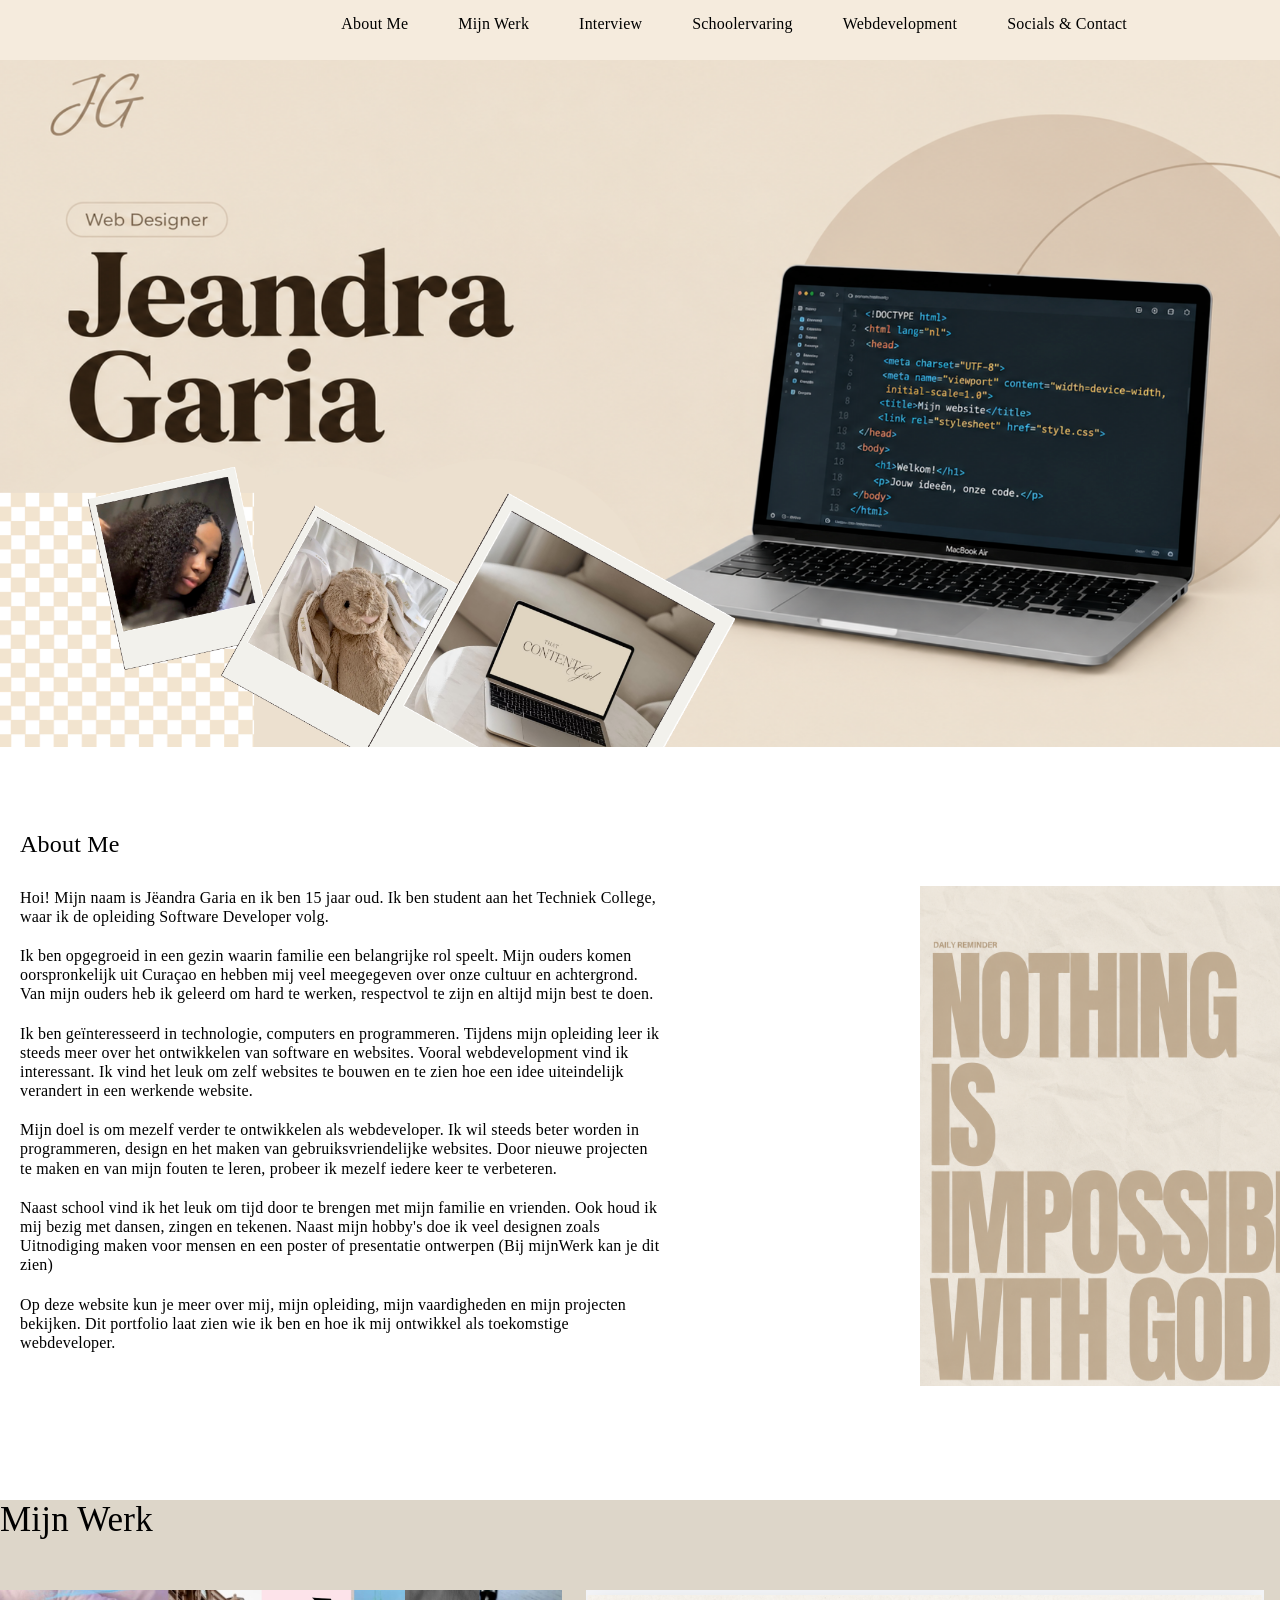
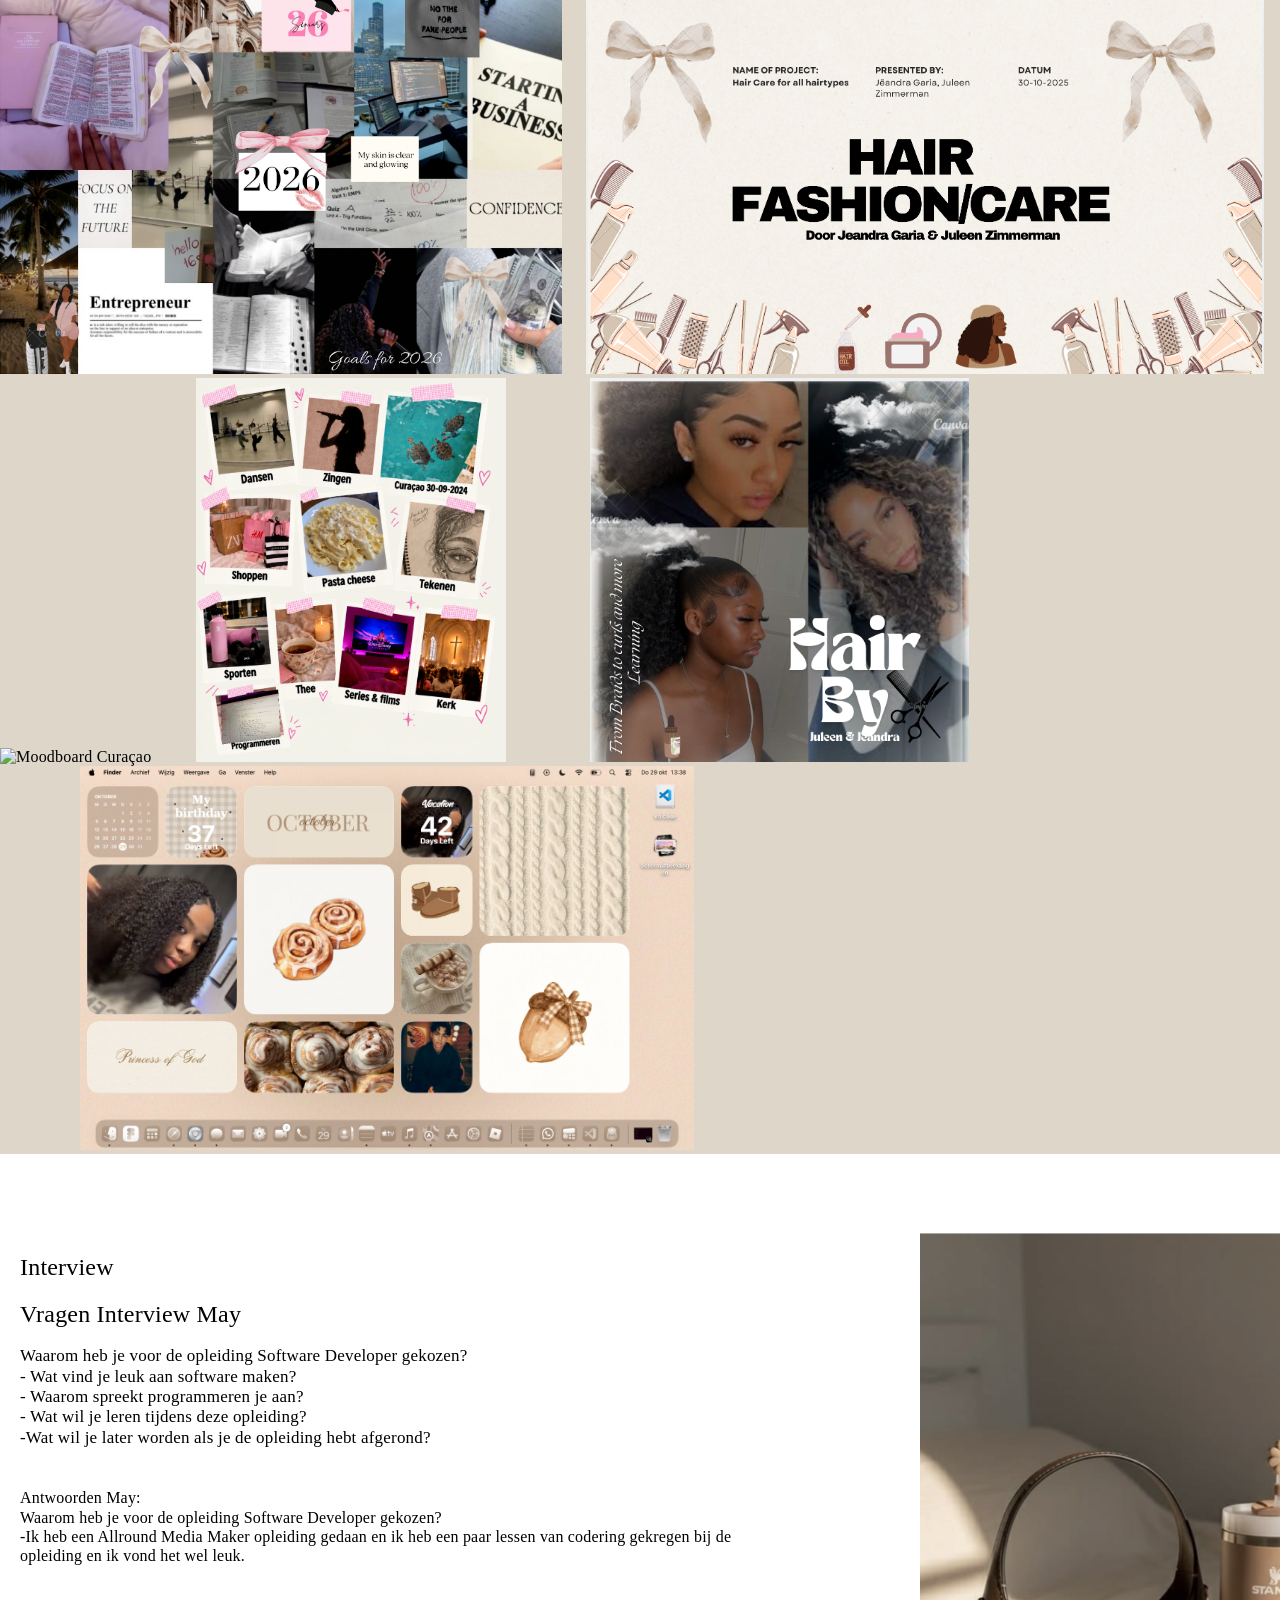
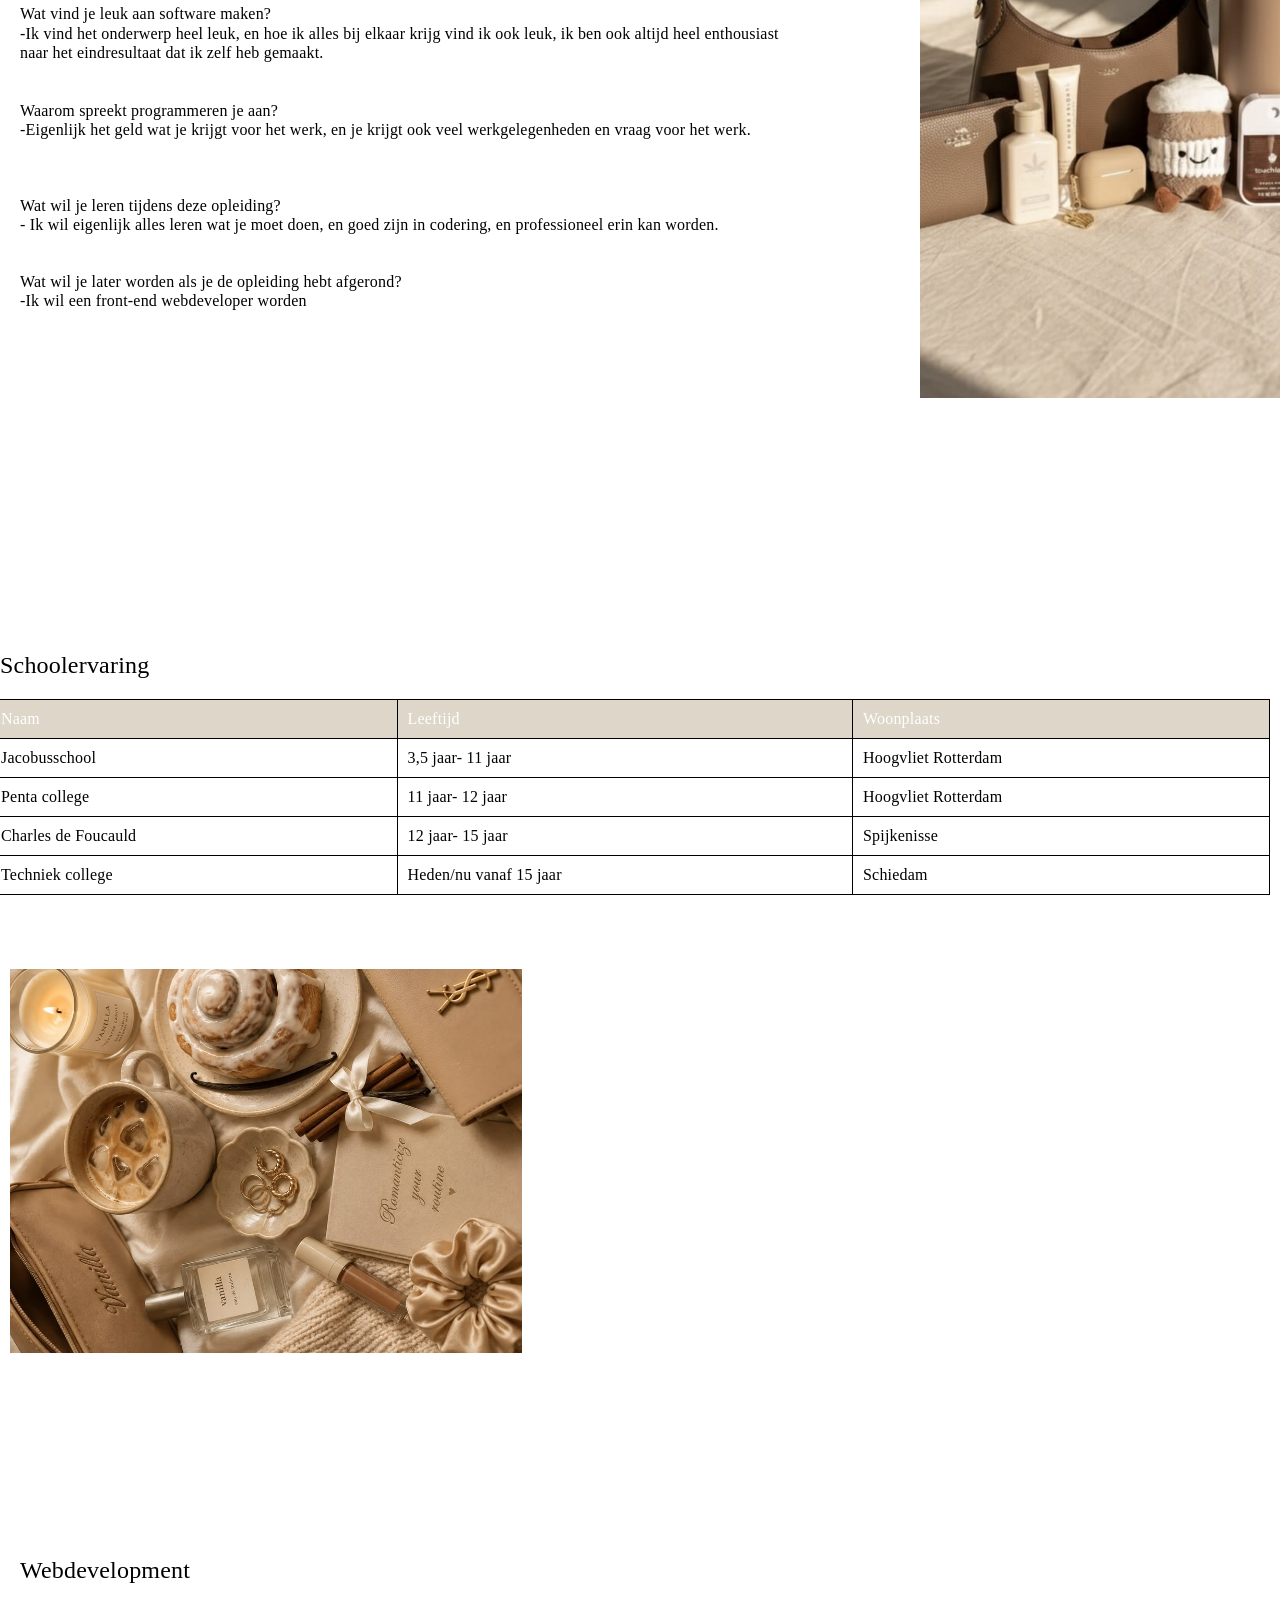
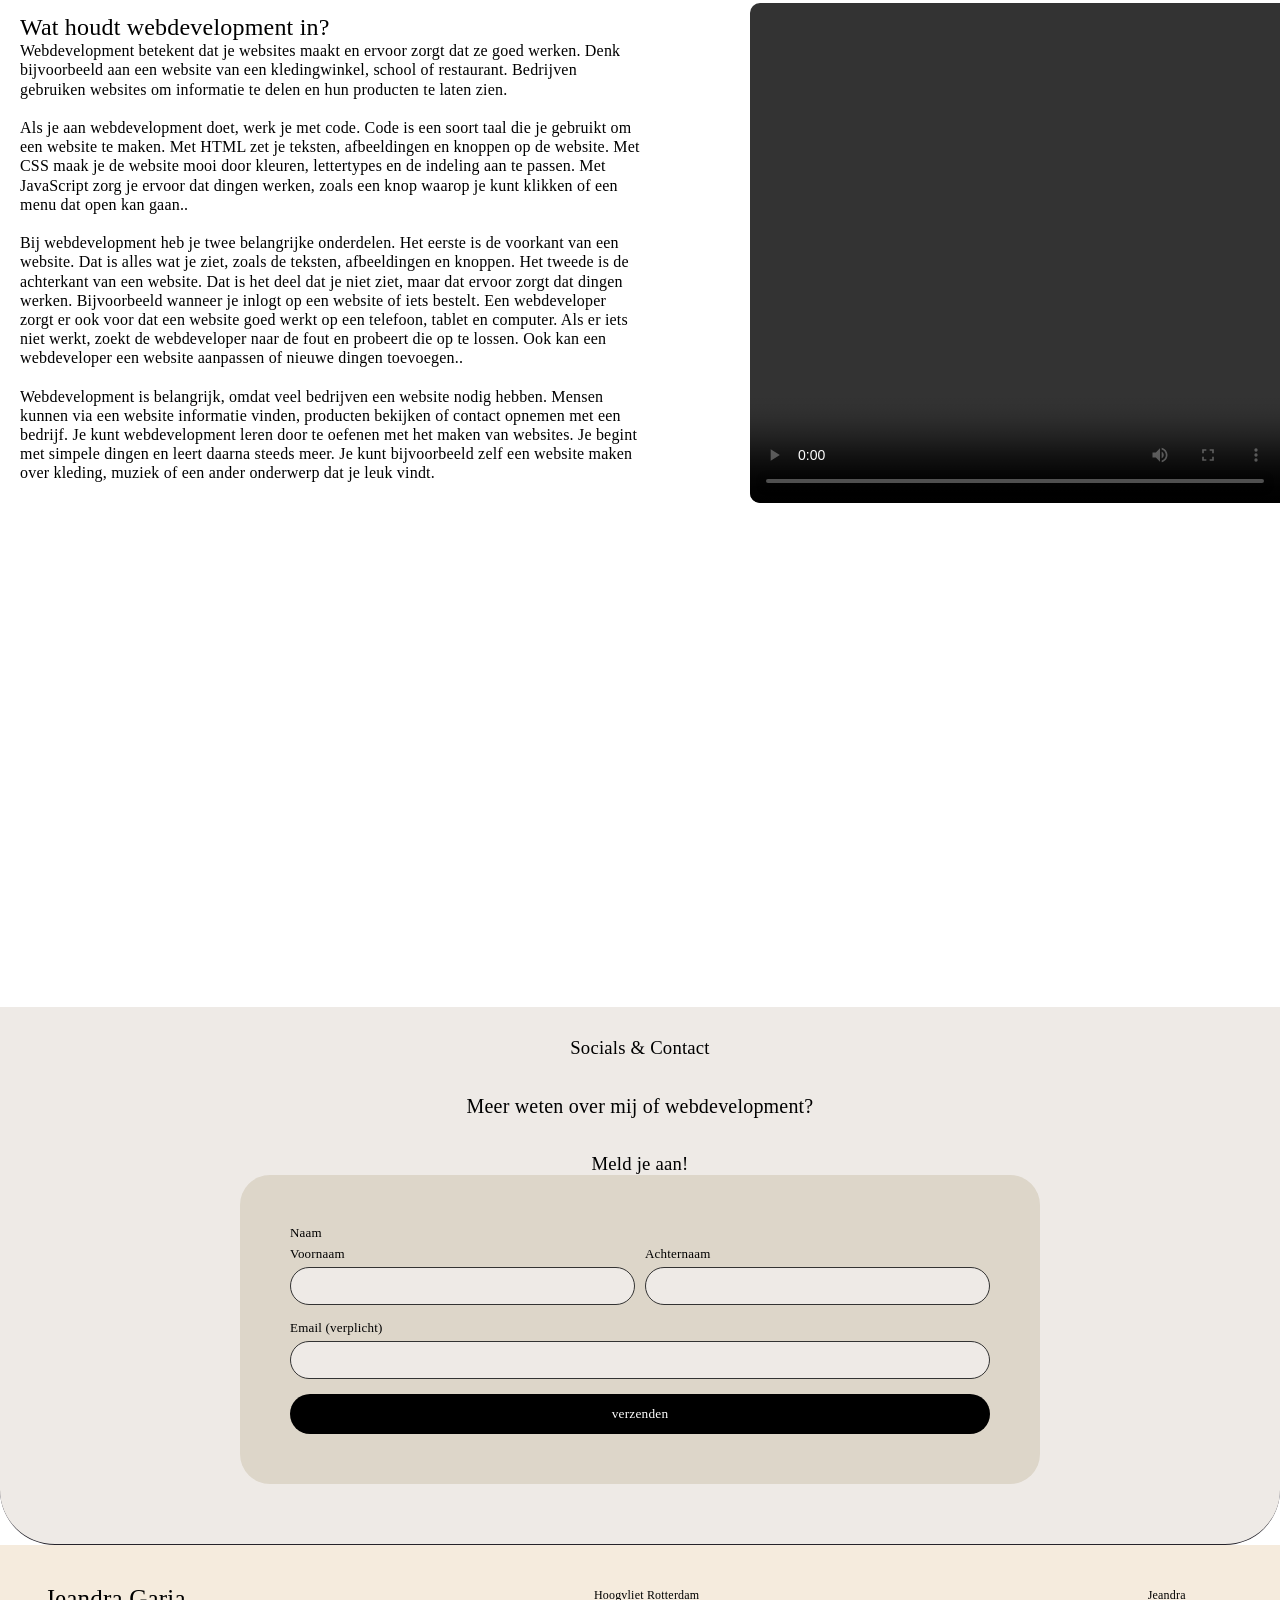
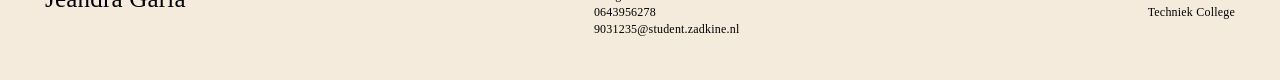
==== index.html @ 2fa886e7 "Initial commit" ====
<!DOCTYPE html>
<html lang="en">

<head>

    <meta charset="UTF-8">
    <meta name="viewport" content="width=device-width, initial-scale=1.0">
    <title>About Me</title>
    <link rel="stylesheet" href="style.css">
</head>


<body>
    <nav>
        <div class="menu">

            <ul>
                <li><a href="#aboutMe">About Me</a></li>
                <li><a href="#mijnWerk">Mijn Werk</a></li>
                <li><a href="#Interview">Interview</a></li>
                <li><a href="#Schoolervaring">Schoolervaring</a></li>
                <li><a href="#Webdevelopment">Webdevelopment</a></li>
                <li><a href="#Socials&Contact">Socials & Contact</a></li>
            </ul>
        </div>

        <a href="index.html">

        </a>
    </nav>




    <img class="headerFoto" src="images/headerFoto.png" Foto header ">

    <section class=" aboutMe" id="aboutMe">
    <h1> About Me</h1>
    <p class="aboutMeText">Hoi! Mijn naam is Jëandra Garia en ik ben 15 jaar oud. Ik ben student aan het Techniek
        College,
        waar ik de opleiding Software Developer volg. </p>
    <p>Ik ben opgegroeid in een gezin waarin familie een belangrijke rol speelt. Mijn ouders komen oorspronkelijk
        uit Curaçao en hebben mij veel meegegeven over onze cultuur en achtergrond. Van mijn ouders heb ik
        geleerd om hard te werken, respectvol te zijn en altijd mijn best te doen. </p>
    <p>Ik ben geïnteresseerd in technologie, computers en programmeren. Tijdens mijn opleiding leer ik steeds meer
        over het ontwikkelen van software en websites. Vooral webdevelopment vind ik interessant. Ik vind het leuk
        om zelf websites te bouwen en te zien hoe een idee uiteindelijk verandert in een werkende website.</p>
    <p>Mijn doel is om mezelf verder te ontwikkelen als webdeveloper. Ik wil steeds beter worden in programmeren,
        design en het maken van gebruiksvriendelijke websites. Door nieuwe projecten te maken en van mijn fouten te
        leren, probeer ik mezelf iedere keer te verbeteren.</p>
    <p> Naast school vind ik het leuk om tijd door te brengen met mijn familie en vrienden. Ook houd ik mij bezig
        met dansen, zingen en tekenen. Naast mijn hobby's doe ik veel designen zoals Uitnodiging maken voor mensen
        en een poster of presentatie ontwerpen (Bij mijnWerk kan je dit zien)</p>
    <p>Op deze website kun je meer over mij, mijn opleiding, mijn vaardigheden en mijn projecten bekijken. Dit
        portfolio laat zien wie ik ben en hoe ik mij ontwikkel als toekomstige webdeveloper.</p>


    <img class="AboutMeIMG" src="images/AboutMe.png" alt="Foto AboutMe">
    </section>



    <section class="mijnWerk" id="mijnWerk">
        <h1 class="werk">Mijn Werk</h1>

        <img class="moodboard" src="images/moodboard2026.png" alt="Moodboard">
        <img class="hair" src="images/hair.png" alt="Hair foto">
        <img class="cura" src="images/Cura.png" alt=" Moodboard Curaçao">
        <img class="Bday" src="images/Bday.png" alt=" Foto van taart idee ">
        <img class="brown" src="images/Brown.png" alt=" Foto van project">
        <img class="herfst" src="images/herfst.png" alt=" Foto van layout macbook">

    </section>






    </section>

    <section class=" Interview" id="Interview">
        <h1 class="interviewTitle"> Interview</h1>
        <p class="InterviewText">
        <h2>Vragen Interview May</h2>
        <br>
        <p class="vragenInter"> Waarom heb je voor de opleiding Software Developer gekozen?<br>
            - Wat vind je leuk aan software maken?<br>
            - Waarom spreekt programmeren je aan?<br>
            - Wat wil je leren tijdens deze opleiding?<br>
            -Wat wil je later worden als je de opleiding hebt afgerond?<br>
            <br>
        </p>
        <p> Antwoorden May:<br>
            Waarom heb je voor de opleiding Software Developer gekozen?<br>
            -Ik heb een Allround Media Maker opleiding gedaan en ik heb een paar lessen van codering gekregen bij de
            opleiding en ik vond het wel leuk.<br>
            <br>
        </p>
        <p>Wat vind je leuk aan software maken?<br>
            -Ik vind het onderwerp heel leuk, en hoe ik alles bij elkaar krijg vind ik ook leuk, ik ben ook altijd heel
            enthousiast naar het eindresultaat dat ik zelf heb gemaakt.<br>
            <br>
        </p>
        <p> Waarom spreekt programmeren je aan?<br>
            -Eigenlijk het geld wat je krijgt voor het werk, en je krijgt ook veel werkgelegenheden en vraag voor het
            werk.
        </p><br>
        <br>
        <p>Wat wil je leren tijdens deze opleiding?<br>
            - Ik wil eigenlijk alles leren wat je moet doen, en goed zijn in codering, en professioneel erin kan
            worden.<br>
        </p><br>
        <p> Wat wil je later worden als je de opleiding hebt afgerond?<br>
            -Ik wil een front-end webdeveloper worden<br>
        </p>
        <img class="interviewIMG" src="images/interviewIMG.png" alt="Foto voor Interview">
    </section>


    <section class="Schoolervaring" id="Schoolervaring">
        <h1 class="School2"> Schoolervaring</h1>
        <p class="schoolervaring">

        <table>
            <tr>
                <th>Naam</th>
                <th>Leeftijd</th>
                <th>Woonplaats</th>
            </tr>
            <tr>
                <td>Jacobusschool</td>
                <td>3,5 jaar- 11 jaar</td>
                <td>Hoogvliet Rotterdam</td>
            </tr>
            <tr>
                <td>Penta college</td>
                <td>11 jaar- 12 jaar</td>
                <td>Hoogvliet Rotterdam</td>
            </tr>
            <tr>
                <td>Charles de Foucauld</td>
                <td>12 jaar- 15 jaar</td>
                <td> Spijkenisse</td>
            </tr>
            <tr>
                <td>Techniek college</td>
                <td> Heden/nu vanaf 15 jaar</td>
                <td> Schiedam</td>
            </tr>

        </table>

        <img class="cinnamonIMG" src="images/cinnamon.jpg" alt="Foto voor Schoolervaring">
    </section>



    <section class="Webdevelopment" id="Webdevelopment">
        <h1 class="Web1"> Webdevelopment</h1>

        <h2 class="Web2">Wat houdt webdevelopment in?</h2>
        <p class="Webtext">Webdevelopment betekent dat je websites maakt en ervoor zorgt dat ze goed werken. Denk
            bijvoorbeeld aan een website
            van een kledingwinkel, school of restaurant. Bedrijven gebruiken websites om informatie te delen en hun
            producten te
            laten zien.
            <br>
            <br>
            Als je aan webdevelopment doet, werk je met code. Code is een soort taal die je gebruikt om een website te
            maken.
            Met HTML zet je teksten, afbeeldingen en knoppen op de website. Met CSS maak je de website mooi door
            kleuren,
            lettertypes en de indeling aan te passen. Met JavaScript zorg je ervoor dat dingen werken, zoals een knop
            waarop je
            kunt klikken of een menu dat open kan gaan..
             <br>
             <br>
            Bij webdevelopment heb je twee belangrijke onderdelen. Het eerste is de voorkant van een website. Dat is
            alles wat
            je ziet, zoals de teksten, afbeeldingen en knoppen. Het tweede is de achterkant van een website. Dat is het
            deel dat
            je niet ziet, maar dat ervoor zorgt dat dingen werken. Bijvoorbeeld wanneer je inlogt op een website of iets
            bestelt. Een webdeveloper zorgt er ook voor dat een website goed werkt op een telefoon, tablet en computer.
            Als er iets niet
            werkt, zoekt de webdeveloper naar de fout en probeert die op te lossen. Ook kan een webdeveloper een website
            aanpassen of nieuwe dingen toevoegen..
             <br>
              <br>
            Webdevelopment is belangrijk, omdat veel bedrijven een website nodig hebben. Mensen kunnen via een website
            informatie vinden, producten bekijken of contact opnemen met een bedrijf.
            Je kunt webdevelopment leren door te oefenen met het maken van websites. Je begint met simpele dingen en
            leert
            daarna steeds meer. Je kunt bijvoorbeeld zelf een website maken over kleding, muziek of een ander onderwerp
            dat je
            leuk vindt.</p>


        <video width="500" controls>
            <source src="uitlegVideo.mp4" type="video/mp4">
        </video>

        <section class="jeandra-newsletter">
     <section class="Socials & Contact" id="Socials&Contact"></section>
     <h1> Socials & Contact</h1>
     <br>
     <br>
    <h2>Meer weten over mij of webdevelopment?</h2>
    <h3> Meld je aan!</h3>


    <div class="jeandra-form-box">
        <form>
            <label>Naam</label>

            <div class="jeandra-name-inputs">
                <div>
                    <label>Voornaam</label>
                    <input type="text">
                </div>

                <div>
                    <label>Achternaam</label>
                    <input type="text">
                </div>
            </div>

            <label>Email (verplicht)</label>
            <input type="email" required>
            <button type="submit">verzenden</button>
        </form>
    </div>
</section>

<footer class="jeandra-footer">

    <div class="jeandra-logo">
        <h2>Jeandra Garia</h2>
    </div>

    <div class="jeandra-contact">
        <p>Hoogvliet Rotterdam</p>
        <p>0643956278</p>
        <p>9031235@student.zadkine.nl</p>
    </div>

    <div class="jeandra-info">
        <p>Jeandra</p>
        <p>Techniek College</p>
    </div>

</footer>
    </section>

  

        
</body>





</html>
---- style.css ----
* {
    margin: 0;
    padding: 0;
    box-sizing: border-box;
}

html {
    scroll-behavior: smooth;
    scroll-padding-top:60px;
    
}

@font-face {
    font-family: "Bookman";
    src: url("BookmanC-Demi.woff2") format("woff2");
}

* {
    font-family: "Bookman", serif;
    font-weight: normal;
    font-style: normal;
    letter-spacing: 0.2px;
}
nav {
    background-color: #F5EBDD;
    height:60px;
    position: sticky;
    top: 0;
}


.menu {
    width: 80vw;
    height: 50px;
    margin: 0 auto;
    padding-top: 15px;
    z-index: 9999;

}

nav ul {
    list-style: none;
    display: flex;
    justify-content: flex-end;
}


nav li {
    margin: 0 25px;
}

nav a {
    text-decoration: none;
    Color: black;
   
}

p {
    margin-bottom: 20px;
    line-height: 1.2;
}


.aboutMeText{
    margin-top: 30px;
}



.aboutMe {
    margin-top: 80px;
    margin-left: 20px;
    width: 50vw
   
}

.AboutMeIMG {
    width: 450px;
    height: 500px;
    margin-left: 900px;
    margin-top: -500px
    
}

.headerFoto {
    width: 100vw;
    height: auto;
    left: 0;
    

}

.mijnWerk {
    margin-top: 110px;
    background-color:#DDD6C9 ;
}

.werk{
    font-size:35px;


}
.moodboard{
    height: 30vw;
    margin-top: 50px;
}

.hair {
    height: 30vw;
    margin-top: 50px;
    margin-left: 20px;
}

.brown{
    height:30vw;
    margin-left: 80px;
}

 .Bday{
    height:30vw;
    margin-left: 40px;
}
.cura{
    height:30vw;
}

.herfst{
    height:30vw;
    margin-left: 80px;
}

.Interview{
    flex-direction:row;
    width: 60vw;
    margin-left: 20px;
}
.interviewTitle{
    margin-top:100px;
}

.vragenInter{
   font-size: 17px;
}

.interviewIMG{
    height:60vw;
    margin-left:900px;
   margin-top: -700px;
}


table {
  width: 100%;
  border-collapse: collapse;
  margin:10px;
  margin-left:-10px;
}

th, td {
  border: 1px solid black;
  padding: 10px;
  text-align: left;
}

th {
  background-color:#DDD6C9;
  color: white;
}

td {
  background-color: white;
}

.School2{
    margin-top:250px
}

.cinnamonIMG{
    height: 30vw;
    width: auto;
    margin-left: 10px;
    margin-top: 5vw
}

.Web1{
    margin-top: 200px;
    padding-left: 20px;

}

.Web2{
    margin-top: 30px;
    padding-left: 20px;
}

.Webtext{
    width: 50vw;
     padding-left: 20px;
}
video {
    width: 650px;
    height:500px;
    border-radius: 10px;
    margin-left:750px;
    transform: translateY(-500px);
}


.p{
    width: 50vw;
}


.jeandra-newsletter {
    background-color: #eeeae6;
    padding: 30px 45px 60px;
    text-align: center;
    border-radius: 0 0 55px 55px;
    border-bottom: 1px solid #25232b;
}

.jeandra-newsletter h2 {
    font-family: Georgia, serif;
    font-size: 20px;
    margin-bottom: 35px;
}

.jeandra-form-box {
    background-color: #DDD6C9;
    padding: 50px;
    border-radius: 30px;
    max-width: 800px;
    margin: auto;
    text-align: left;
}

.jeandra-form-box label {
    display: block;
    font-size: 13px;
    margin-bottom: 5px;
}

.jeandra-name-inputs {
    display: flex;
    gap: 10px;
}

.jeandra-name-inputs div {
    flex: 1;
}

.jeandra-form-box input {
    width: 100%;
    box-sizing: border-box;
    padding: 10px;
    border: 1px solid #333;
    border-radius: 25px;
    background-color: #eeeae6;
    margin-bottom: 15px;
}

.jeandra-form-box button {
    width: 100%;
    padding: 12px;
    border: none;
    border-radius: 25px;
    background-color: black;
    color: white;
    cursor: pointer;
}

.jeandra-footer {
    background-color: #F5EBDD;
    padding: 40px 45px;
    min-height: 120px;
    display: flex;
    justify-content: space-between;
    align-items: flex-start;
    gap: 30px;
}

.jeandra-logo h2 {
    font-family: Georgia, serif;
    font-size: 25px;
    margin: 0;
}

.jeandra-contact p,
.jeandra-info p {
    font-size: 12px;
    margin: 3px 0;
}

@media (max-width: 600px) {
    .jeandra-footer {
        flex-direction: column;
        gap: 20px;
    }

    .jeandra-newsletter {
        padding: 25px 15px 40px;
    }

    .jeandra-form-box {
        padding: 25px;
    }

    .jeandra-name-inputs {
        flex-direction: column;
        gap: 0;
    }
}
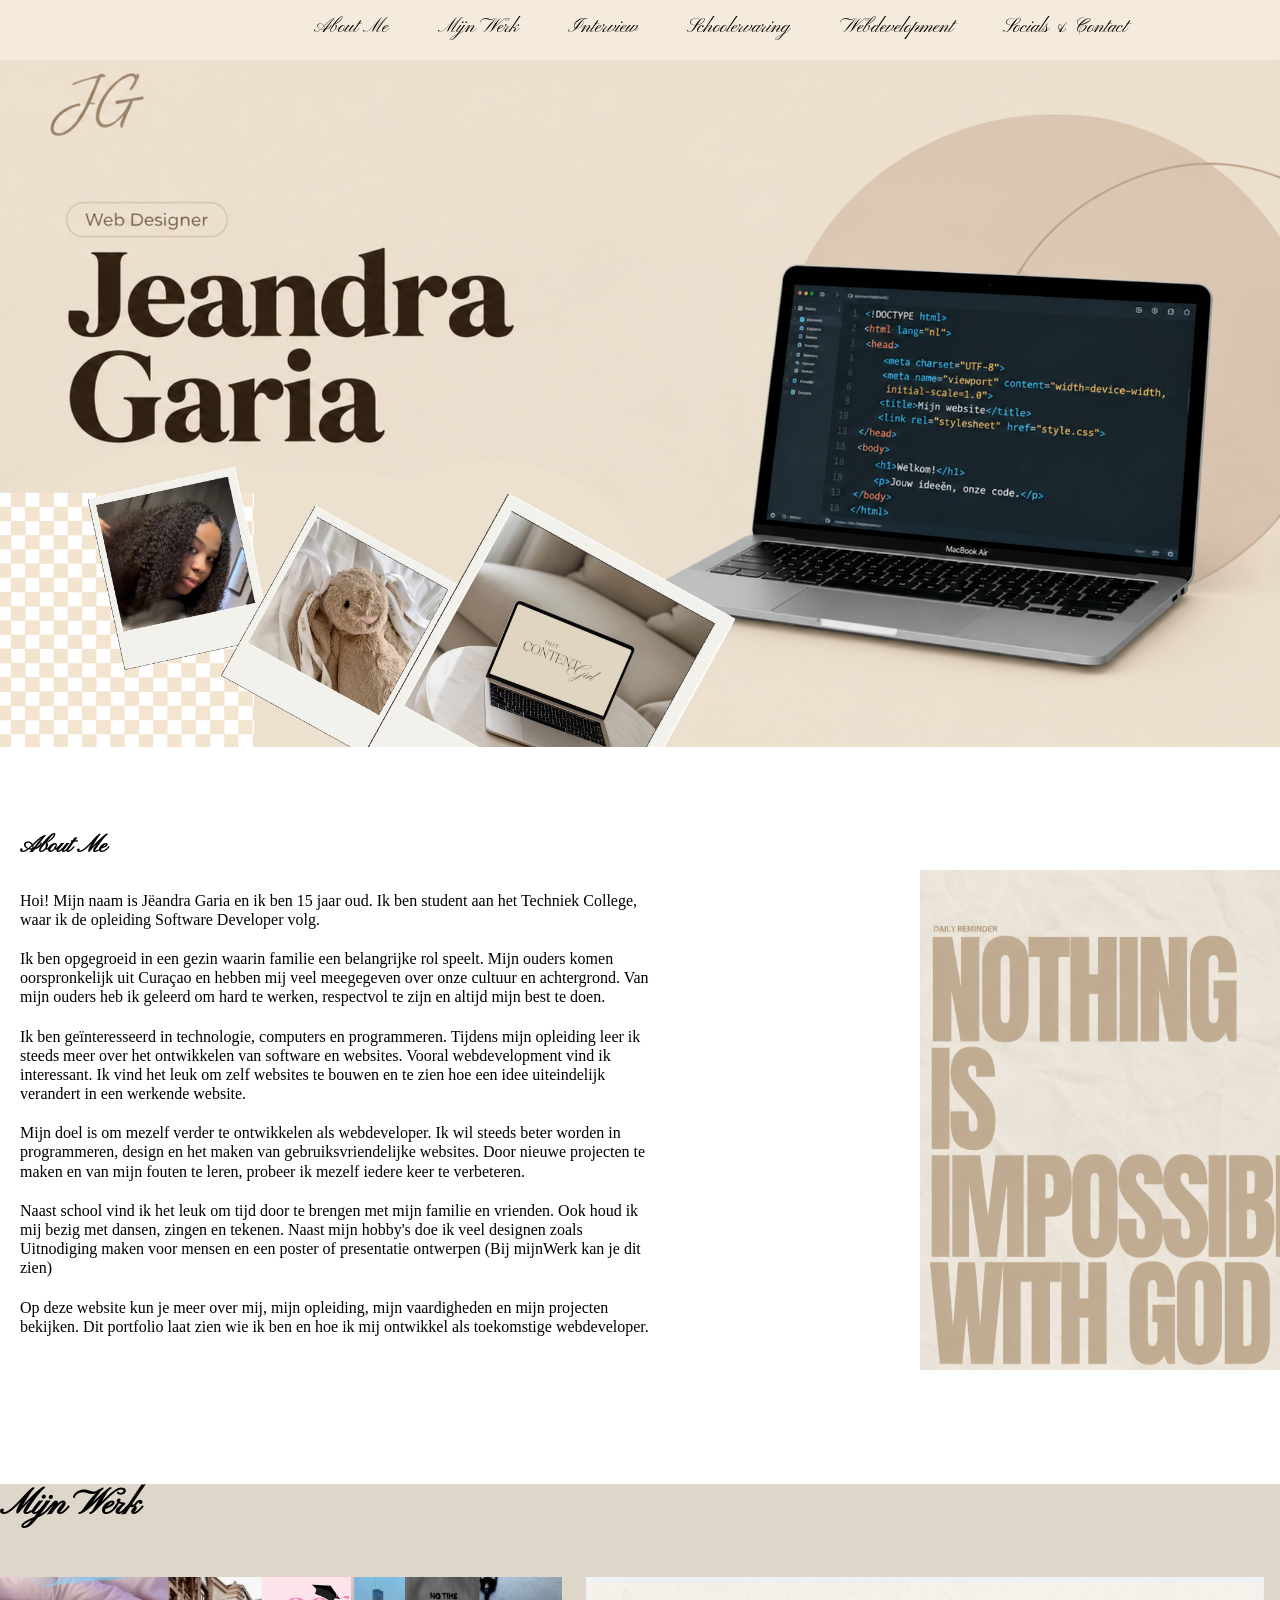
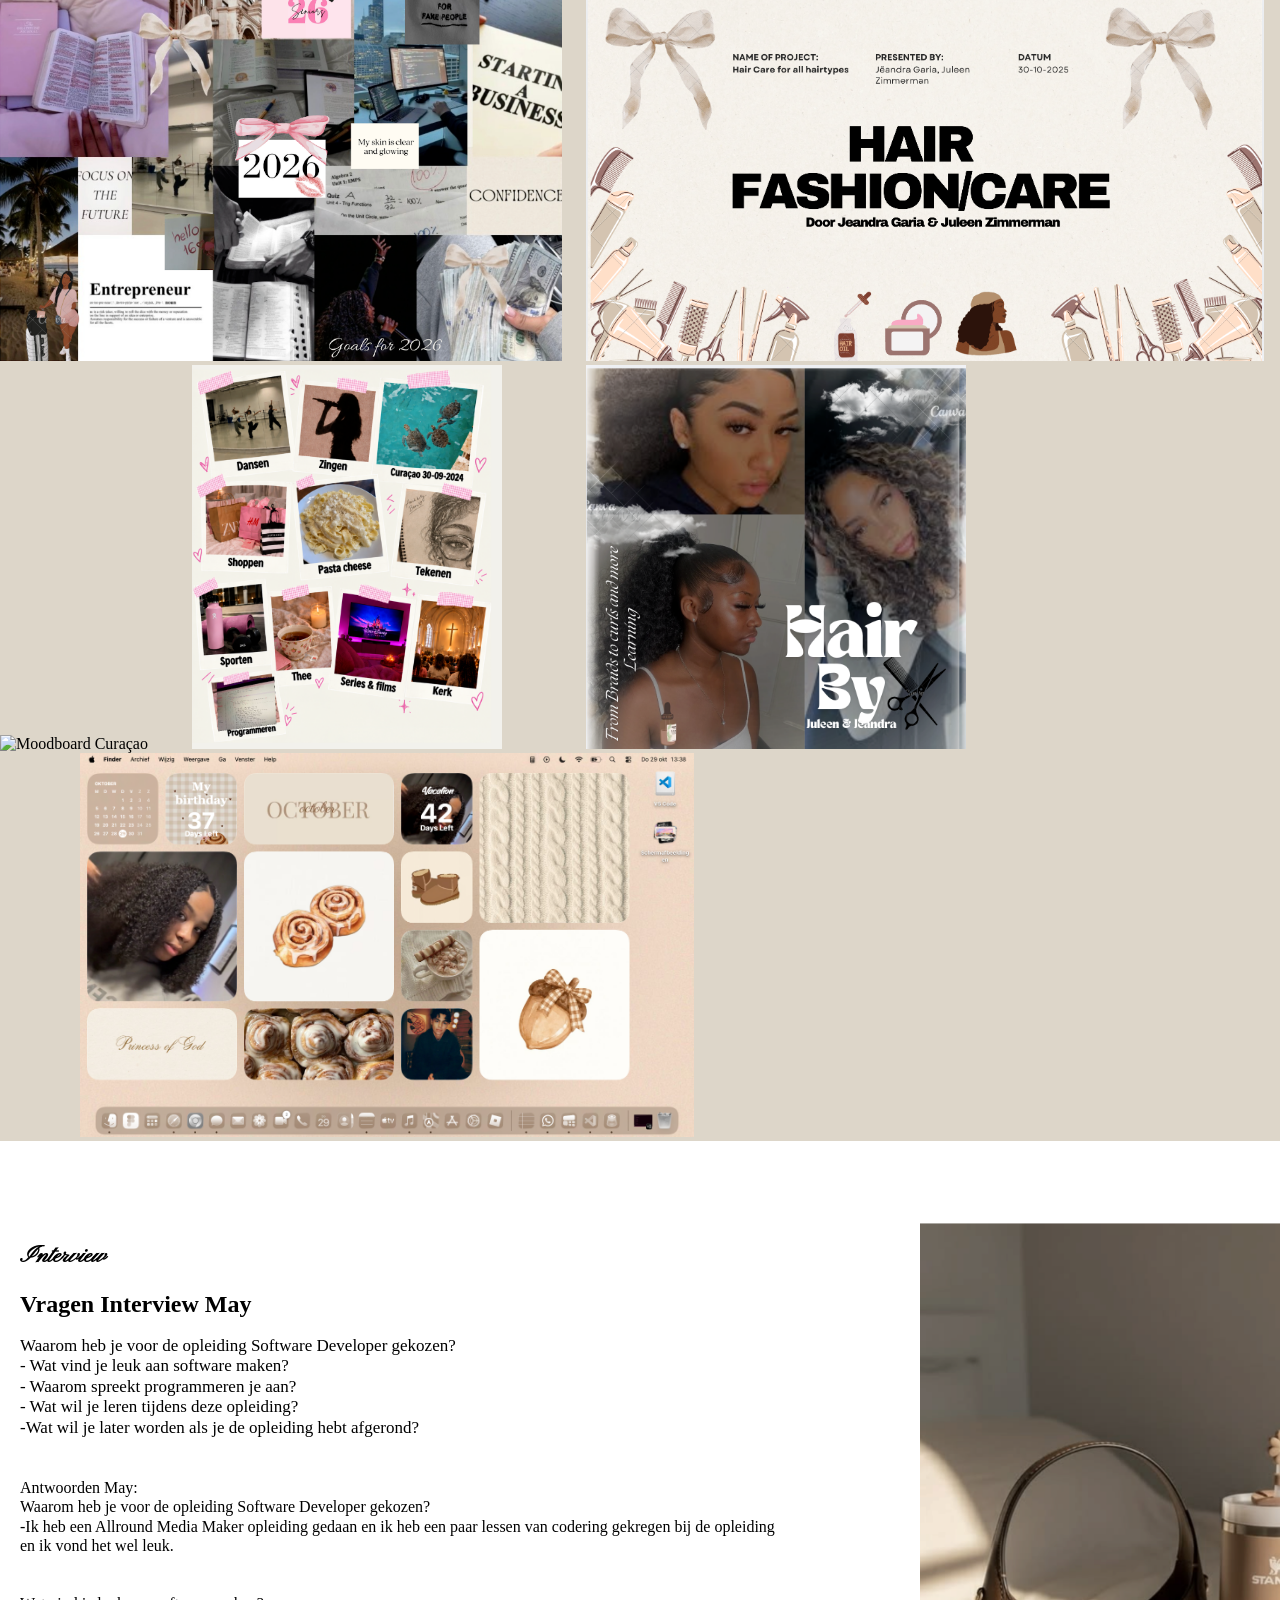
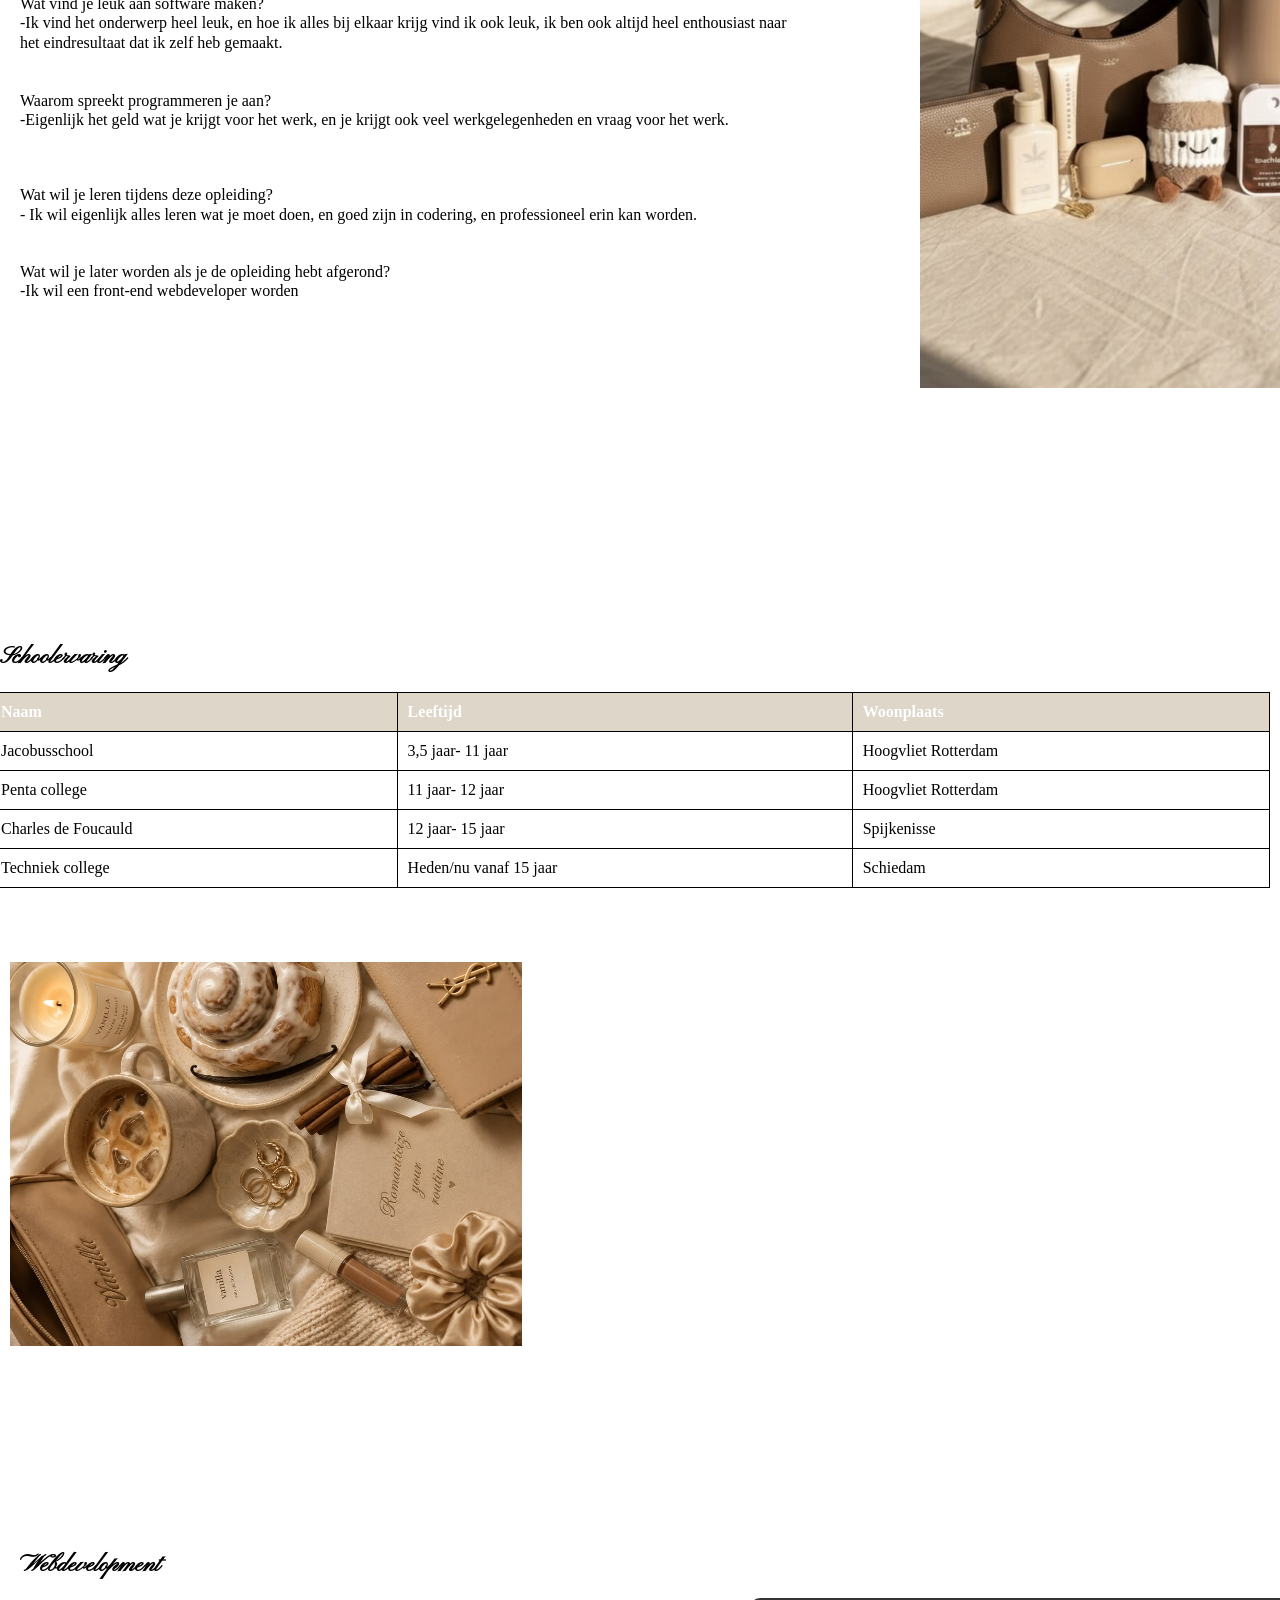
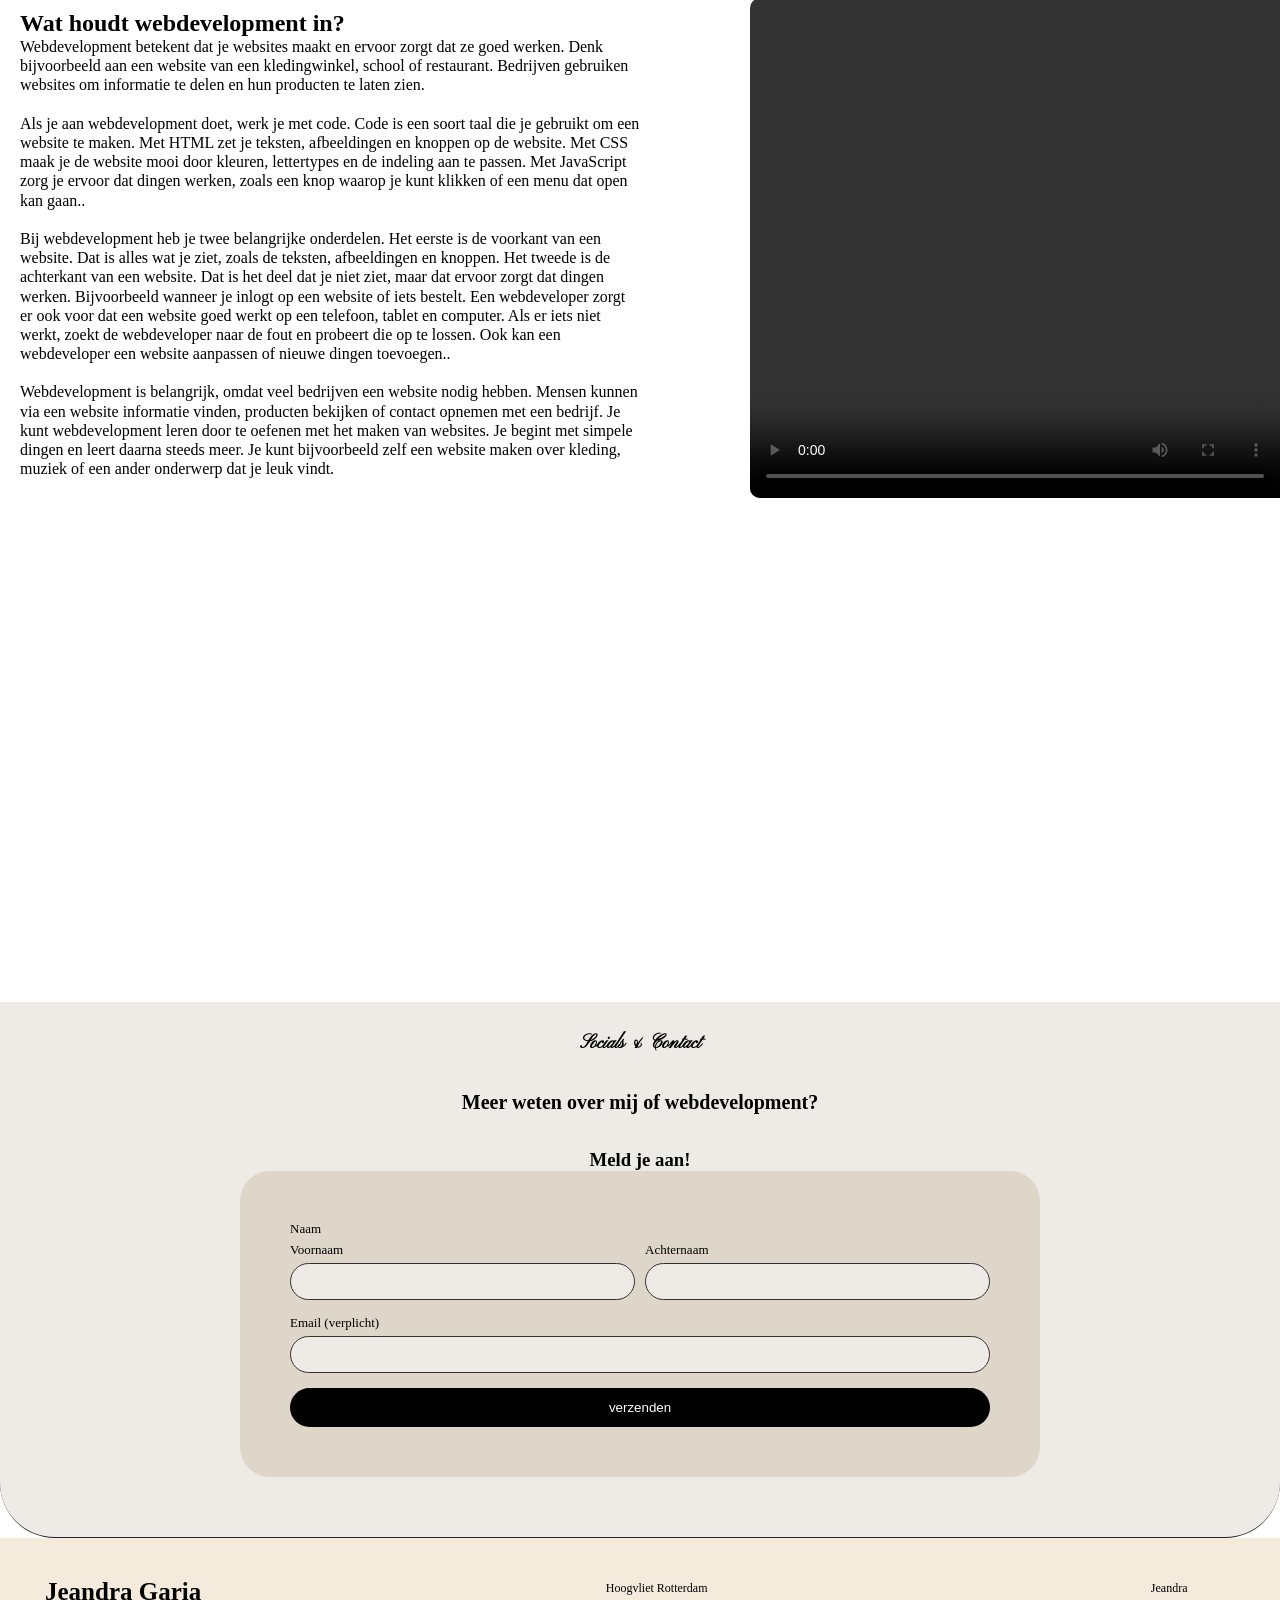
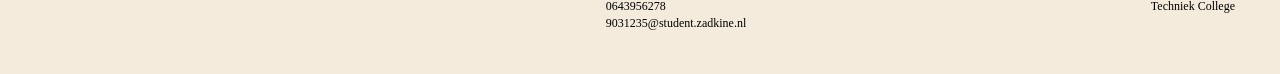
==== commit b71b9bc2: "project" ====
--- a/index.html
+++ b/index.html
@@ -28,11 +28,13 @@
 
         </a>
     </nav>
-
-
-
-
-    <img class="headerFoto" src="images/headerFoto.png" Foto header ">
+<link rel="preconnect" href="https://fonts.googleapis.com">
+<link rel="preconnect" href="https://fonts.gstatic.com" crossorigin>
+<link href="https://fonts.googleapis.com/css2?family=Pinyon+Script&display=swap" rel="stylesheet">
+
+
+
+    <img class="headerFoto" src="/images/headerFoto.png" Foto header ">
 
     <section class=" aboutMe" id="aboutMe">
     <h1> About Me</h1>
--- a/style.css
+++ b/style.css
@@ -11,21 +11,25 @@
 }
 
 @font-face {
-    font-family: "Bookman";
-    src: url("BookmanC-Demi.woff2") format("woff2");
-}
-
-* {
-    font-family: "Bookman", serif;
-    font-weight: normal;
-    font-style: normal;
-    letter-spacing: 0.2px;
-}
+    font-family:"Pinyon Script", cursive;
+}
+
+/* * {
+  font-family: "Pinyon Script", cursive;
+  font-weight: 400;
+  font-style: normal;
+  font-size: 20px;
+} */
+
+
 nav {
     background-color: #F5EBDD;
     height:60px;
     position: sticky;
     top: 0;
+    font-family: "Pinyon Script", cursive;
+    font-size: 20px;
+
 }
 
 
@@ -58,6 +62,11 @@
 p {
     margin-bottom: 20px;
     line-height: 1.2;
+}
+
+h1{
+    font-family: "Pinyon Script", cursive;
+
 }
 
 
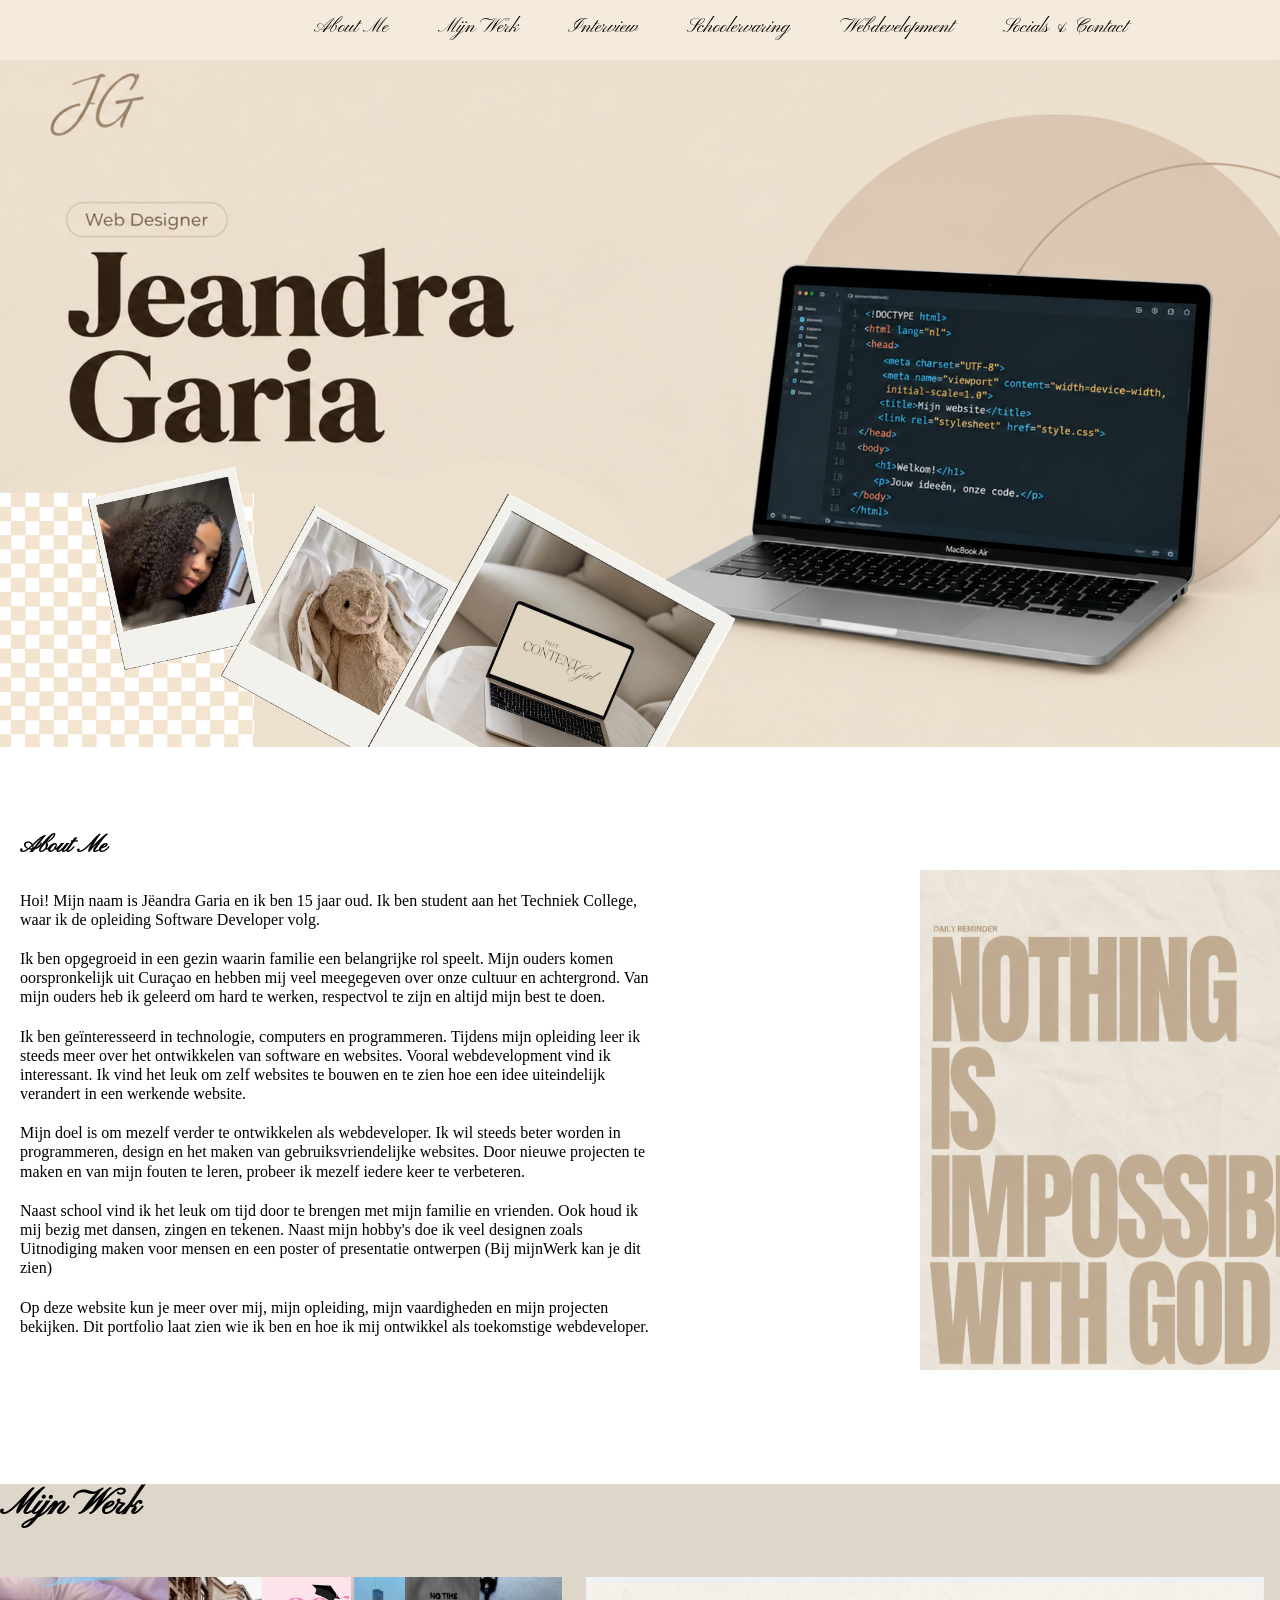
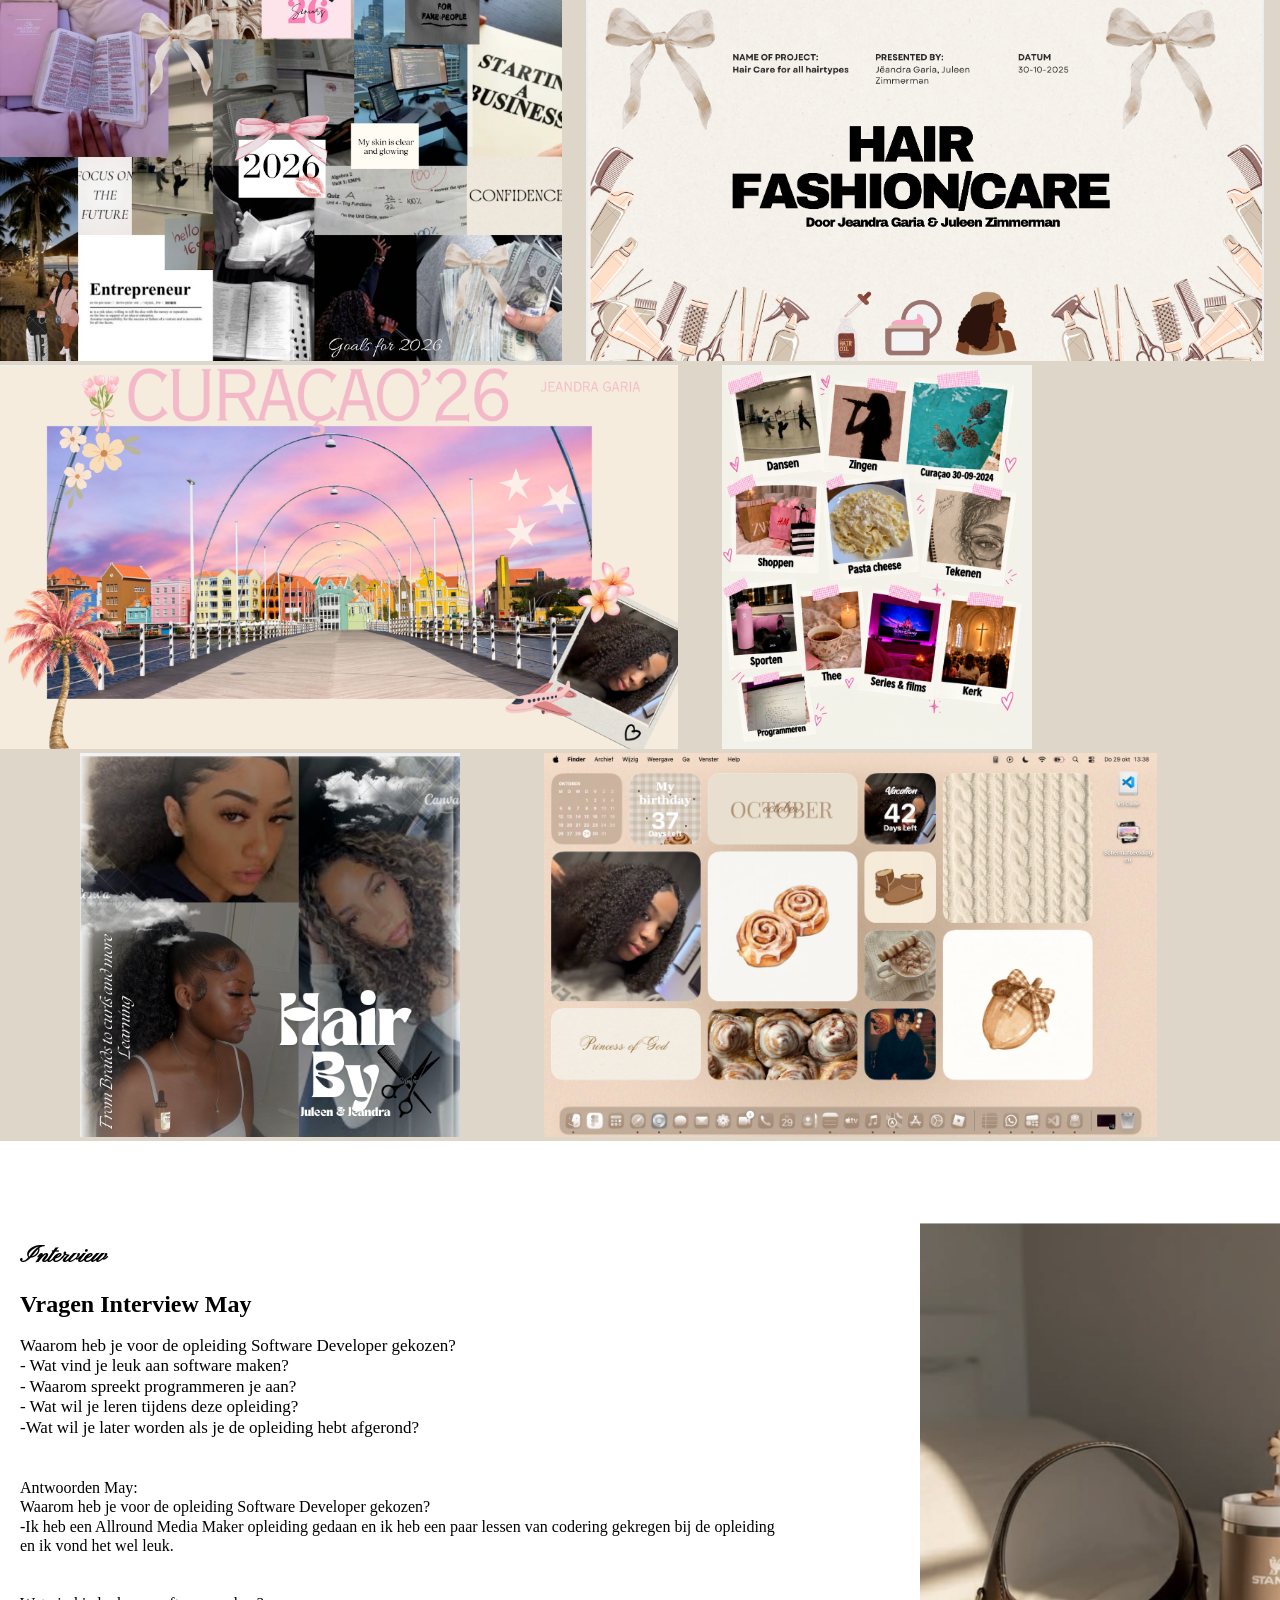
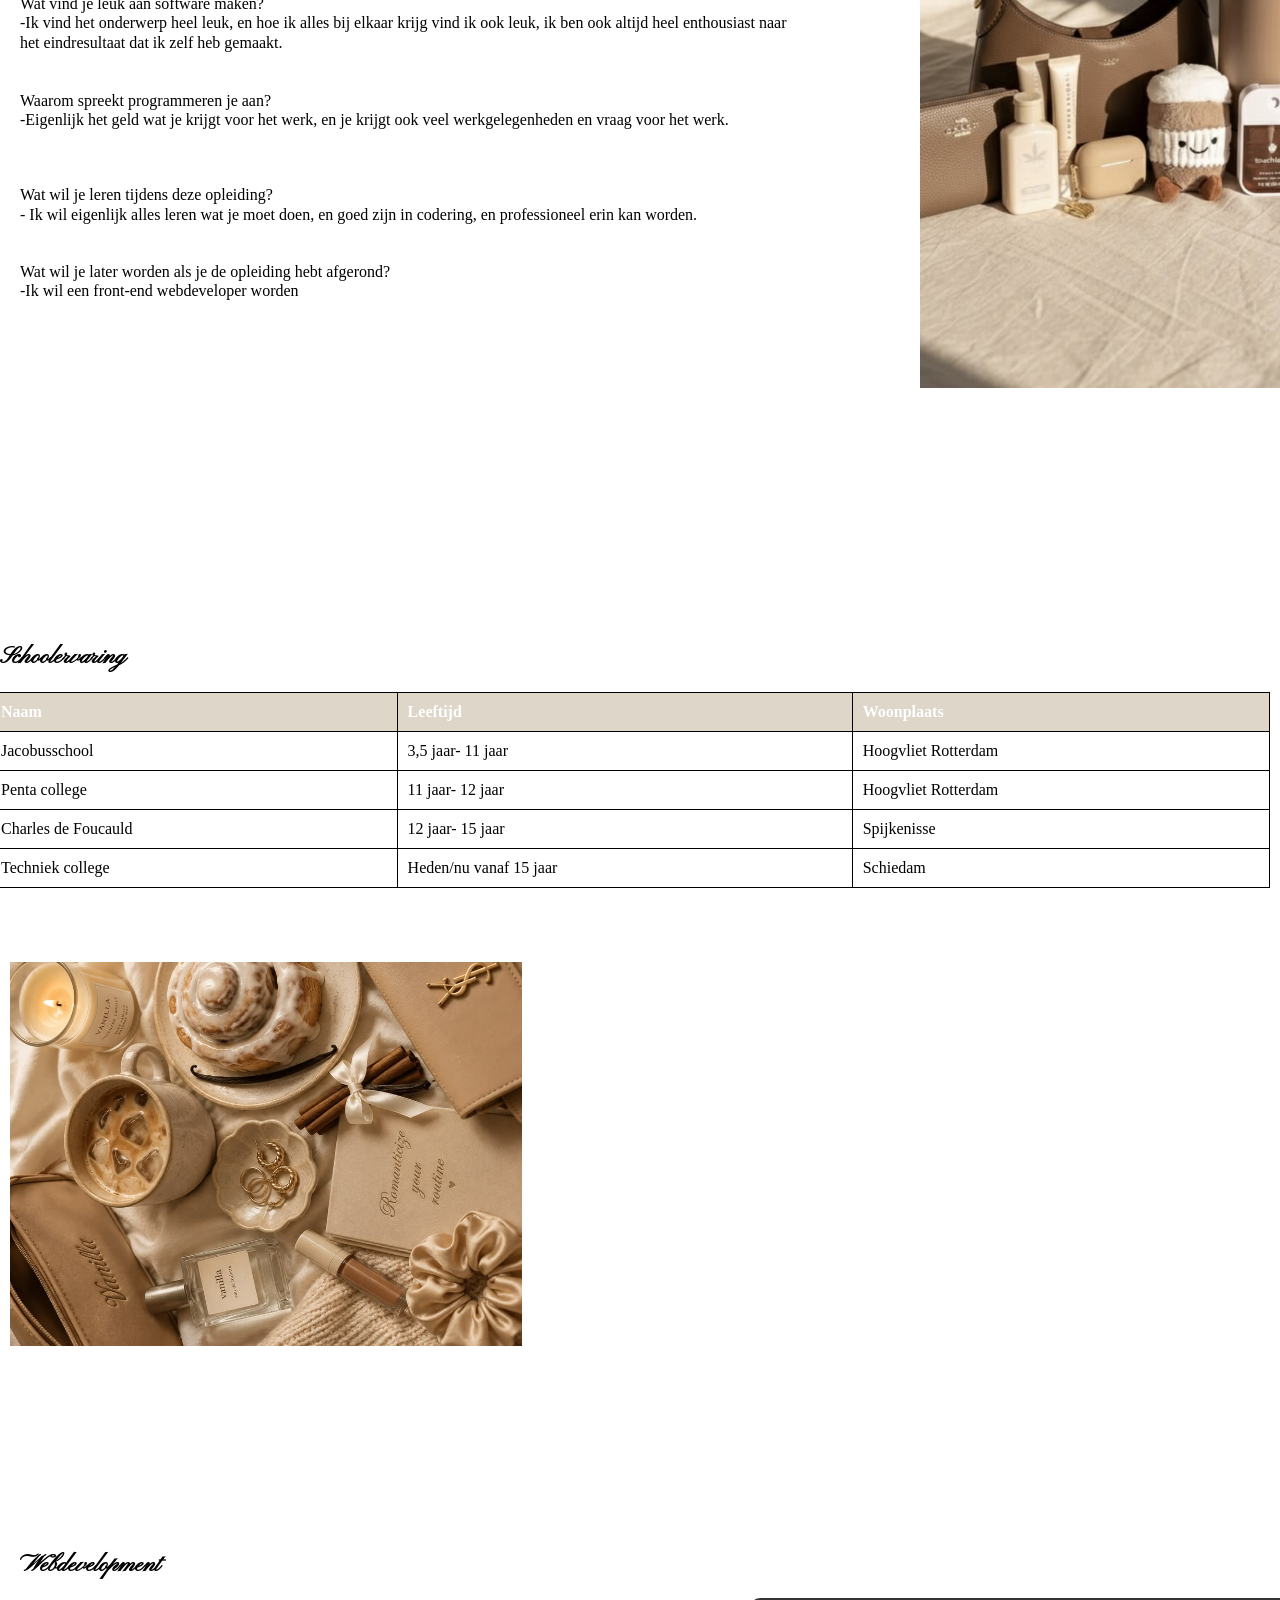
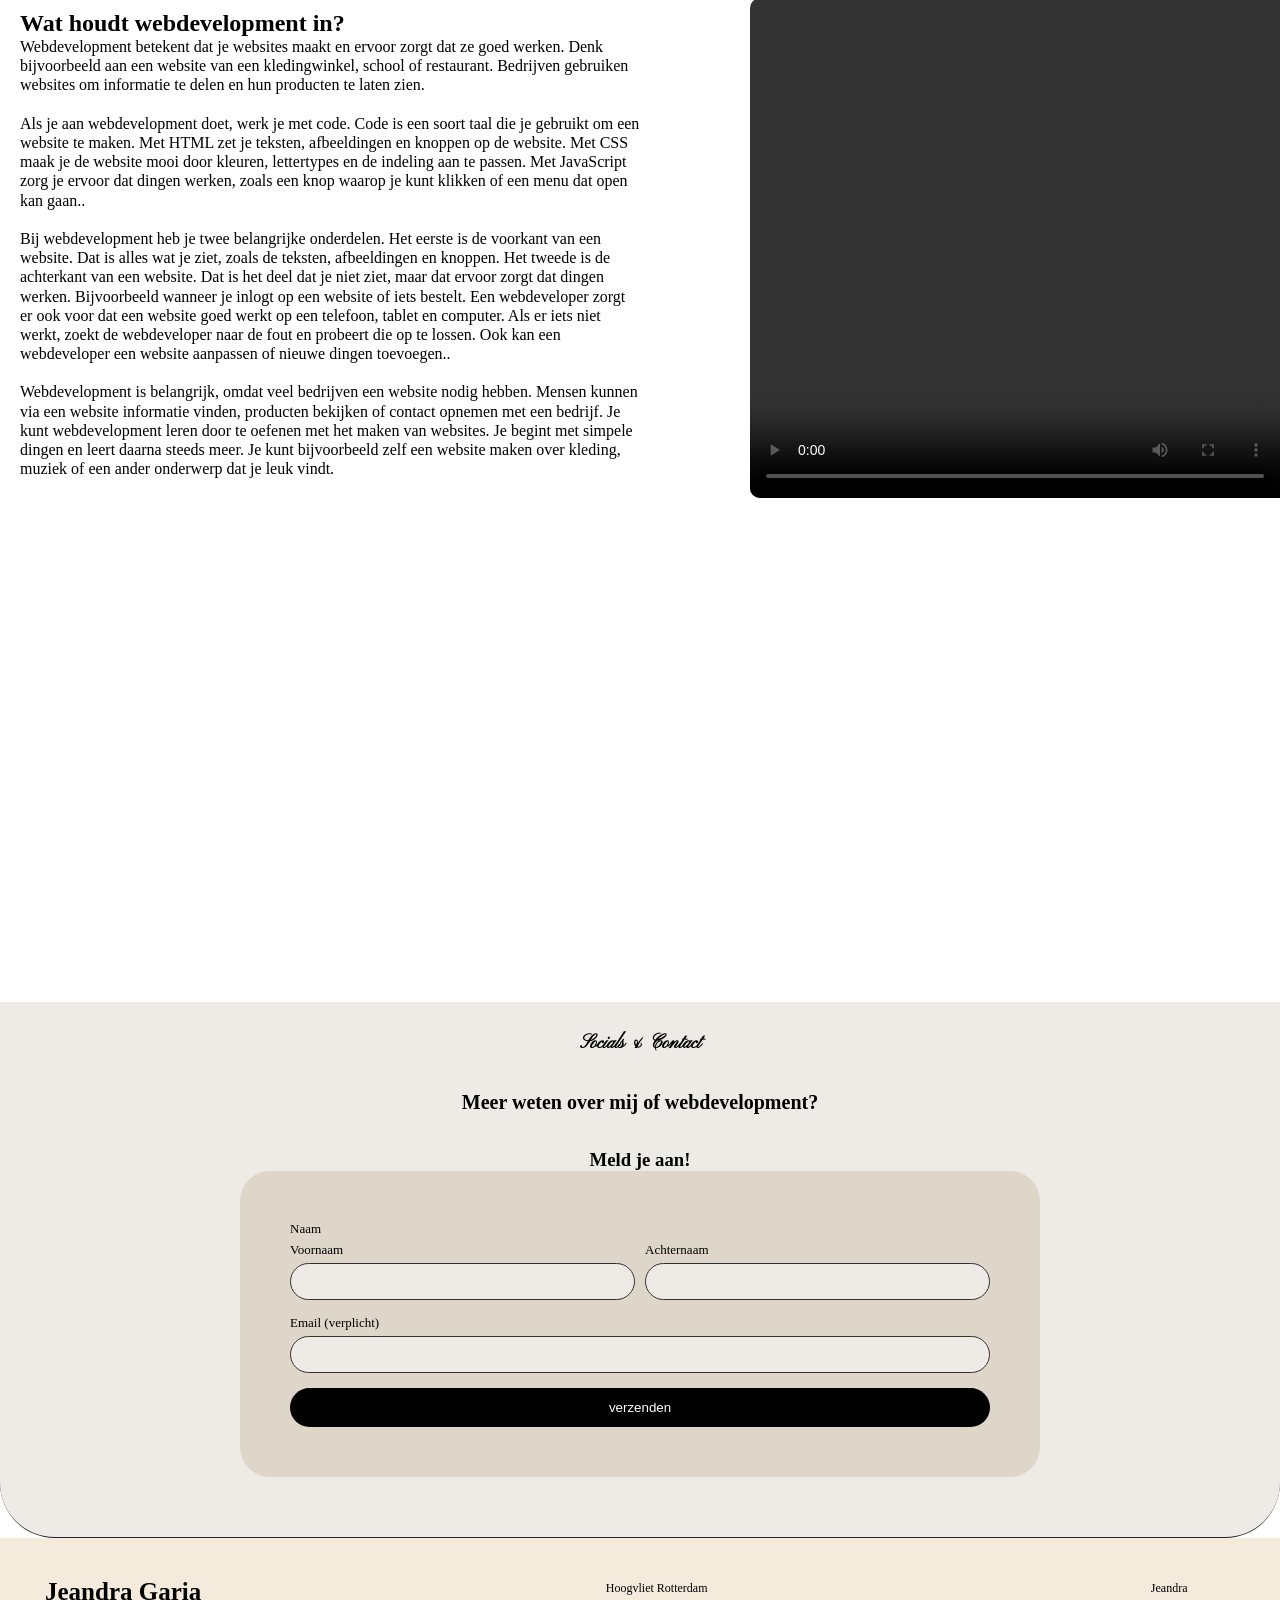
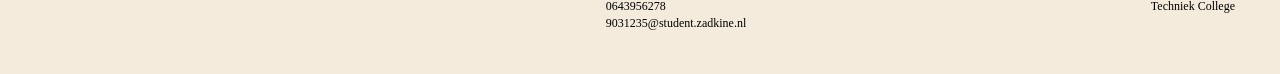
==== commit f1bae85b: "update" ====
--- a/index.html
+++ b/index.html
@@ -28,13 +28,13 @@
 
         </a>
     </nav>
-<link rel="preconnect" href="https://fonts.googleapis.com">
-<link rel="preconnect" href="https://fonts.gstatic.com" crossorigin>
-<link href="https://fonts.googleapis.com/css2?family=Pinyon+Script&display=swap" rel="stylesheet">
-
-
-
-    <img class="headerFoto" src="/images/headerFoto.png" Foto header ">
+    <link rel="preconnect" href="https://fonts.googleapis.com">
+    <link rel="preconnect" href="https://fonts.gstatic.com" crossorigin>
+    <link href="https://fonts.googleapis.com/css2?family=Pinyon+Script&display=swap" rel="stylesheet">
+
+
+
+    <img class="headerFoto" src="./images/headerFoto.png" Foto header ">
 
     <section class=" aboutMe" id="aboutMe">
     <h1> About Me</h1>
@@ -57,7 +57,7 @@
         portfolio laat zien wie ik ben en hoe ik mij ontwikkel als toekomstige webdeveloper.</p>
 
 
-    <img class="AboutMeIMG" src="images/AboutMe.png" alt="Foto AboutMe">
+    <img class="AboutMeIMG" src="./images/AboutMe.png" alt="Foto AboutMe">
     </section>
 
 
@@ -65,12 +65,12 @@
     <section class="mijnWerk" id="mijnWerk">
         <h1 class="werk">Mijn Werk</h1>
 
-        <img class="moodboard" src="images/moodboard2026.png" alt="Moodboard">
-        <img class="hair" src="images/hair.png" alt="Hair foto">
-        <img class="cura" src="images/Cura.png" alt=" Moodboard Curaçao">
-        <img class="Bday" src="images/Bday.png" alt=" Foto van taart idee ">
-        <img class="brown" src="images/Brown.png" alt=" Foto van project">
-        <img class="herfst" src="images/herfst.png" alt=" Foto van layout macbook">
+        <img class="moodboard" src="./images/moodboard2026.png" alt="Moodboard">
+        <img class="hair" src="./images/hair.png" alt="Hair foto">
+        <img class="cura" src="./images/cura.png" alt=" Moodboard Curaçao">
+        <img class="Bday" src="./images/Bday.png" alt=" Foto van taart idee ">
+        <img class="brown" src="./images/Brown.png" alt=" Foto van project">
+        <img class="herfst" src="./images/herfst.png" alt=" Foto van layout macbook">
 
     </section>
 
@@ -176,8 +176,8 @@
             lettertypes en de indeling aan te passen. Met JavaScript zorg je ervoor dat dingen werken, zoals een knop
             waarop je
             kunt klikken of een menu dat open kan gaan..
-             <br>
-             <br>
+            <br>
+            <br>
             Bij webdevelopment heb je twee belangrijke onderdelen. Het eerste is de voorkant van een website. Dat is
             alles wat
             je ziet, zoals de teksten, afbeeldingen en knoppen. Het tweede is de achterkant van een website. Dat is het
@@ -187,15 +187,16 @@
             Als er iets niet
             werkt, zoekt de webdeveloper naar de fout en probeert die op te lossen. Ook kan een webdeveloper een website
             aanpassen of nieuwe dingen toevoegen..
-             <br>
-              <br>
+            <br>
+            <br>
             Webdevelopment is belangrijk, omdat veel bedrijven een website nodig hebben. Mensen kunnen via een website
             informatie vinden, producten bekijken of contact opnemen met een bedrijf.
             Je kunt webdevelopment leren door te oefenen met het maken van websites. Je begint met simpele dingen en
             leert
             daarna steeds meer. Je kunt bijvoorbeeld zelf een website maken over kleding, muziek of een ander onderwerp
             dat je
-            leuk vindt.</p>
+            leuk vindt.
+        </p>
 
 
         <video width="500" controls>
@@ -203,60 +204,60 @@
         </video>
 
         <section class="jeandra-newsletter">
-     <section class="Socials & Contact" id="Socials&Contact"></section>
-     <h1> Socials & Contact</h1>
-     <br>
-     <br>
-    <h2>Meer weten over mij of webdevelopment?</h2>
-    <h3> Meld je aan!</h3>
-
-
-    <div class="jeandra-form-box">
-        <form>
-            <label>Naam</label>
-
-            <div class="jeandra-name-inputs">
-                <div>
-                    <label>Voornaam</label>
-                    <input type="text">
-                </div>
-
-                <div>
-                    <label>Achternaam</label>
-                    <input type="text">
-                </div>
-            </div>
-
-            <label>Email (verplicht)</label>
-            <input type="email" required>
-            <button type="submit">verzenden</button>
-        </form>
-    </div>
-</section>
-
-<footer class="jeandra-footer">
-
-    <div class="jeandra-logo">
-        <h2>Jeandra Garia</h2>
-    </div>
-
-    <div class="jeandra-contact">
-        <p>Hoogvliet Rotterdam</p>
-        <p>0643956278</p>
-        <p>9031235@student.zadkine.nl</p>
-    </div>
-
-    <div class="jeandra-info">
-        <p>Jeandra</p>
-        <p>Techniek College</p>
-    </div>
-
-</footer>
-    </section>
-
-  
-
-        
+            <section class="Socials & Contact" id="Socials&Contact"></section>
+            <h1> Socials & Contact</h1>
+            <br>
+            <br>
+            <h2>Meer weten over mij of webdevelopment?</h2>
+            <h3> Meld je aan!</h3>
+
+
+            <div class="jeandra-form-box">
+                <form>
+                    <label>Naam</label>
+
+                    <div class="jeandra-name-inputs">
+                        <div>
+                            <label>Voornaam</label>
+                            <input type="text">
+                        </div>
+
+                        <div>
+                            <label>Achternaam</label>
+                            <input type="text">
+                        </div>
+                    </div>
+
+                    <label>Email (verplicht)</label>
+                    <input type="email" required>
+                    <button type="submit">verzenden</button>
+                </form>
+            </div>
+        </section>
+
+        <footer class="jeandra-footer">
+
+            <div class="jeandra-logo">
+                <h2>Jeandra Garia</h2>
+            </div>
+
+            <div class="jeandra-contact">
+                <p>Hoogvliet Rotterdam</p>
+                <p>0643956278</p>
+                <p>9031235@student.zadkine.nl</p>
+            </div>
+
+            <div class="jeandra-info">
+                <p>Jeandra</p>
+                <p>Techniek College</p>
+            </div>
+
+        </footer>
+    </section>
+
+
+
+
 </body>
 
 
